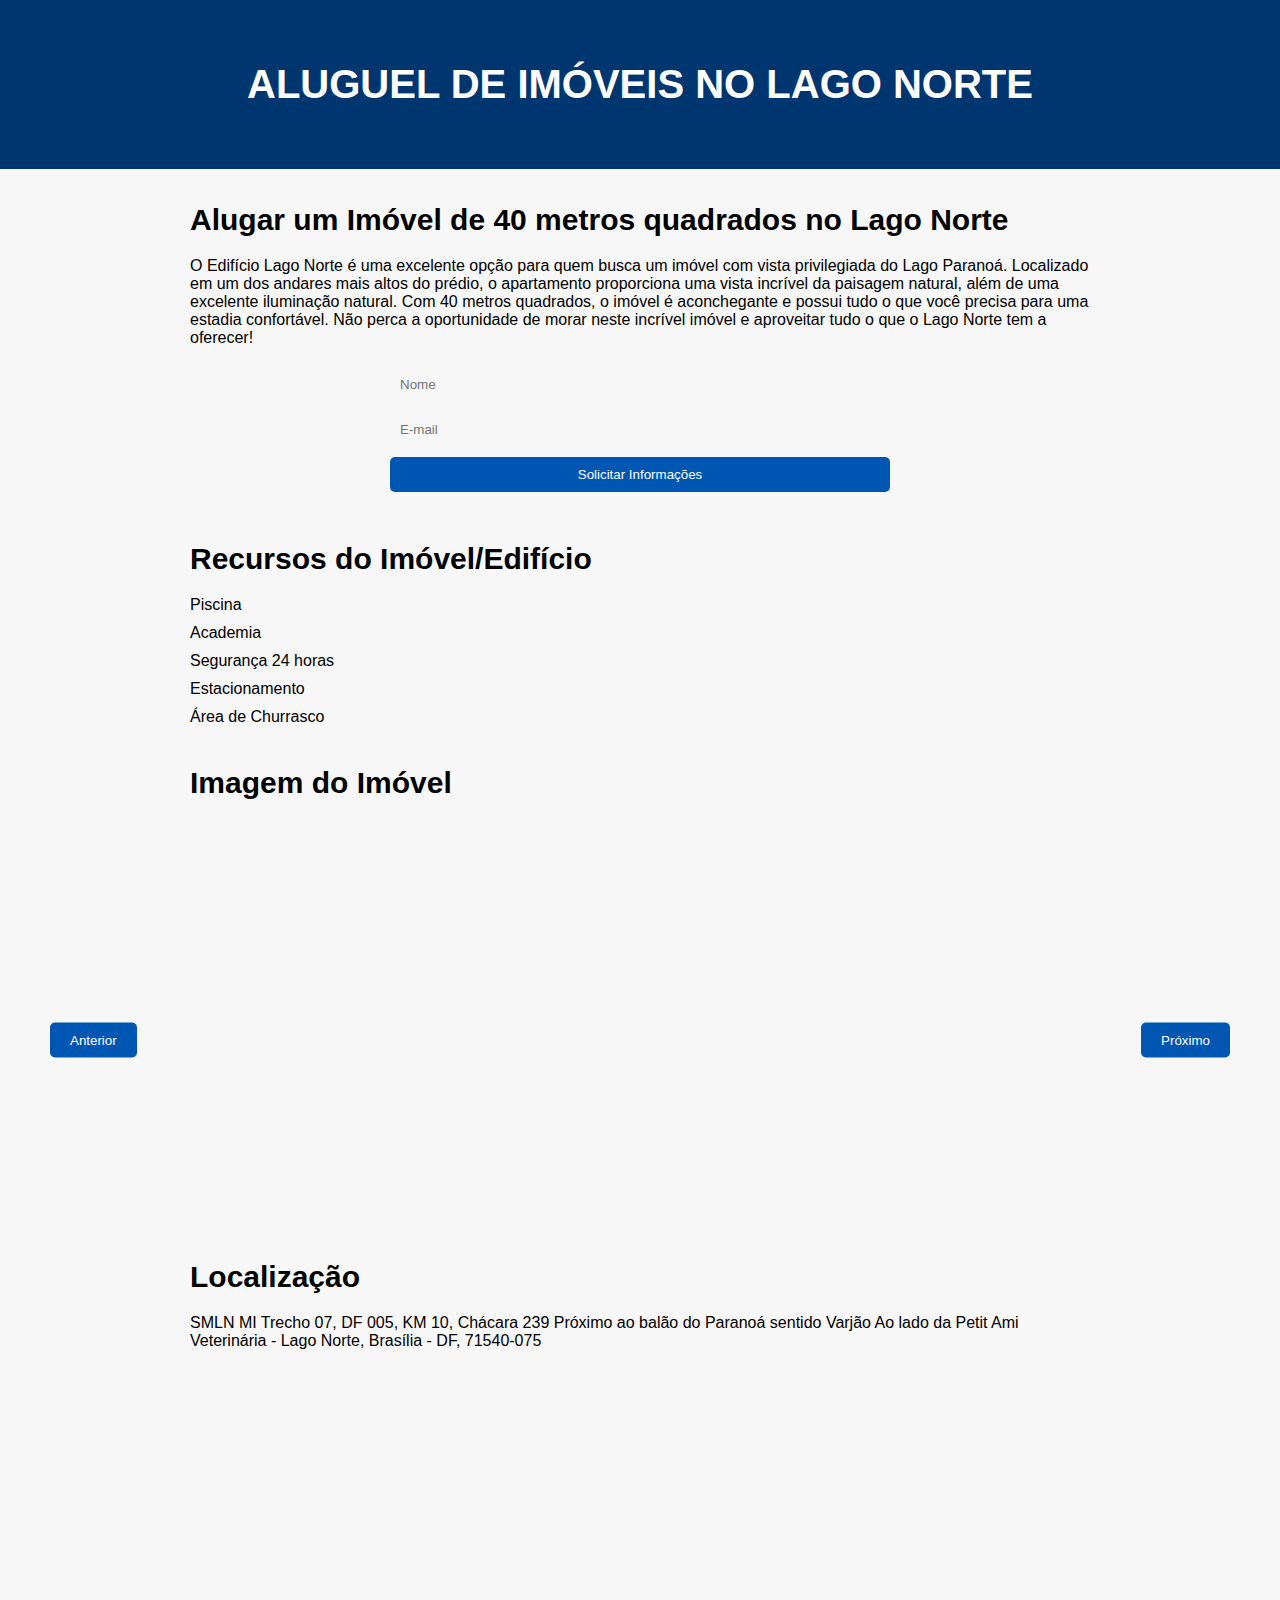
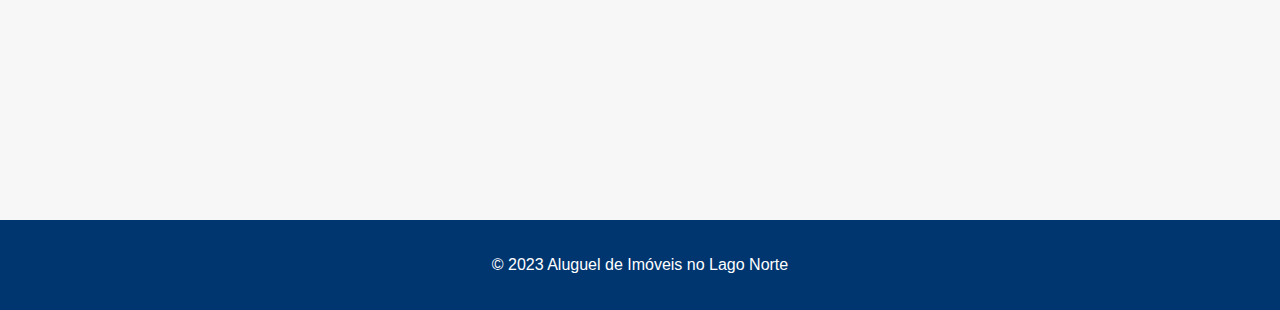
==== siteimovel/index2.html @ a3579d92 "Add" ====
<!DOCTYPE html>
<html>
  <head>
    <title>Landing Page</title>
    <meta charset="UTF-8">
    <meta name="viewport" content="width=device-width, initial-scale=1.0">
    <link rel="stylesheet" href="css/style.css">
  </head>
  <body>
    <header class="title">
      <h1>Aluguel de Imóveis no Lago Norte</h1>
    </header>
    
    <div class="page">
        <main>
            <section id="produto">
              <h2>Alugar um Imóvel de 40 metros quadrados no Lago Norte</h2>
              <p>
                O Edifício Lago Norte é uma excelente opção para quem busca um imóvel com vista privilegiada do Lago Paranoá. Localizado em um dos andares mais altos do prédio, o apartamento proporciona uma vista incrível da paisagem natural, além de uma excelente iluminação natural. Com 40 metros quadrados, o imóvel é aconchegante e possui tudo o que você precisa para uma estadia confortável. Não perca a oportunidade de morar neste incrível imóvel e aproveitar tudo o que o Lago Norte tem a oferecer!
              </p>
              <form>
                <input type="text" placeholder="Nome">
                <input type="email" placeholder="E-mail">
                <button type="submit">Solicitar Informações</button>
              </form>
            </section>
            
            <section id="recursos">
              <h2>Recursos do Imóvel/Edifício</h2>
              <ul>
                <li>Piscina</li>
                <li>Academia</li>
                <li>Segurança 24 horas</li>
                <li>Estacionamento</li>
                <li>Área de Churrasco</li>
              </ul>
            </section>
            
            <section id="imagem">
                <h2>Imagem do Imóvel</h2>
                <div id="slideshow">
                  <img src="img/Captura de tela 2023-05-19 200108.png" alt="Imagem 1">
                  <img src="img/Captura de tela 2023-05-19 201841.png" alt="Imagem 2">
                  <img src="img/Captura de tela 2023-05-19 201940.png" alt="Imagem 3">
                </div>
                
                <button id="prevBtn">Anterior</button>
                <button id="nextBtn">Próximo</button>
              </section>
            
            <section id="localizacao">
              <h2>Localização</h2>
              <p>
                SMLN MI Trecho 07, DF 005, KM 10, Chácara 239 Próximo ao balão do Paranoá sentido Varjão Ao lado da Petit Ami Veterinária - Lago Norte, Brasília - DF, 71540-075
              </p>
              <iframe src="https://www.google.com/maps/embed?pb=!1m18!1m12!1m3!1d3883.165555714577!2d-47.87707758522139!3d-15.739832389015378!2m3!1f0!2f0!3f0!3m2!1i1024!2i768!4f13.1!3m3!1m2!1s0x935a2ff0eeb81fc9%3A0x12ef8d99b43f65da!2sLago%20Norte%20-%20Bras%C3%ADlia%20-%20DF%2C%2071700-000!5e0!3m2!1spt-BR!2sbr!4v1622707329267!5m2!1spt-BR!2sbr" width="600" height="450" style="border:0;" allowfullscreen="" loading="lazy"></iframe>
            </section>
          </main>
          
          <footer>
            <p>© 2023 Aluguel de Imóveis no Lago Norte</p>
          </footer>
    </div>
    <script src="/script.js"></script>
    
  </body>
</html>
---- siteimovel/css/style.css ----
body {
    font-family: 'Lucida Sans', 'Lucida Sans Regular', 'Lucida Grande', 'Lucida Sans Unicode', Geneva, Verdana, sans-serif;
    background-color: #f7f7f7;
    margin: 0;
    overflow-wrap: break-word;
  }

  .page {
    height: 100vh important!;
  }
  
  header {
    background-color: #003670;
    color: #fff;
    padding: 35px;
  }
  
  header h1 {
    margin: center;
    font-size: 40px;
    text-align: center;
    text-transform: uppercase;
    cursor: default;
    position: relative;
  }

header h1::after{
    content: '';
    position: absolute;
    left: 0%;
    bottom: -5px;
    height: 4px;
    width: 100%;
    background-color: rgb(255, 255, 255);
    z-index: 50;
    transition: 0.3s;
    transition-timing-function: ease-in-out;
    transform: scaleX(0);
}

header h1:hover::after{
    transform: scaleX(1);
}
  
  form {
    display: flex;
    flex-direction: column;
    max-width: 500px;
    margin: 20px auto;
    border-radius: 15px;
    border-color: #003670;
  }
  
  input[type="text"],
  input[type="email"],
  button[type="submit"] {
    padding: 10px;
    margin-bottom: 10px;
    border: none;
    border-radius: 5px;
  }
  
  input[type="text"],
  input[type="email"] {
    background-color: #f7f7f7;
  }
  
  button[type="submit"] {
    background-color: #0056b3;
    color: #fff;
    cursor: pointer;
  }
  
  button[type="submit"]:hover {
    background-color: #003670;

  }
  
  main {             
    max-width: 900px;
    margin: 0 auto;
    padding: 10px;
  }
  
  section {
    margin-bottom: 40px;
  }
  
  h2 {
    font-size: 30px;
    margin-bottom: 20px;
  }
  
  ul {
    list-style: none;
    margin: 0;
    padding: 0;
  }
  
  li {
    margin-bottom: 10px;
  }
  
  iframe {
    width: 100%;
    height: 400px;
    border: none;
  }
  
  footer {
    background-color: #003670;
    color: #fff;
    text-align: center;
    padding: 20px;
  }
  
  #slideshow {
    position: relative;
    width: 100%;
    height: 400px;
    overflow: hidden;
  }
  
  #slideshow img {
    position: absolute;
    width: 100%;
    height: 100%;
    opacity: 0;
    transition: opacity 0.5s ease-in-out;
  }
  
  #prevBtn,
  #nextBtn {
    position: absolute;
    top: 1040px;
    transform: translateY(-50%);
    padding: 10px 20px;
    background-color: #0056b3;
    color: #fff;
    border: none;
    cursor: pointer;
    border-radius: 5px;
    font-family: 'Lucida Sans', 'Lucida Sans Regular', 'Lucida Grande', 'Lucida Sans Unicode', Geneva, Verdana, sans-serif;
  }
  
  #prevBtn {
    left: 50px;
  }
  
  #nextBtn {
    right: 50px;
  }
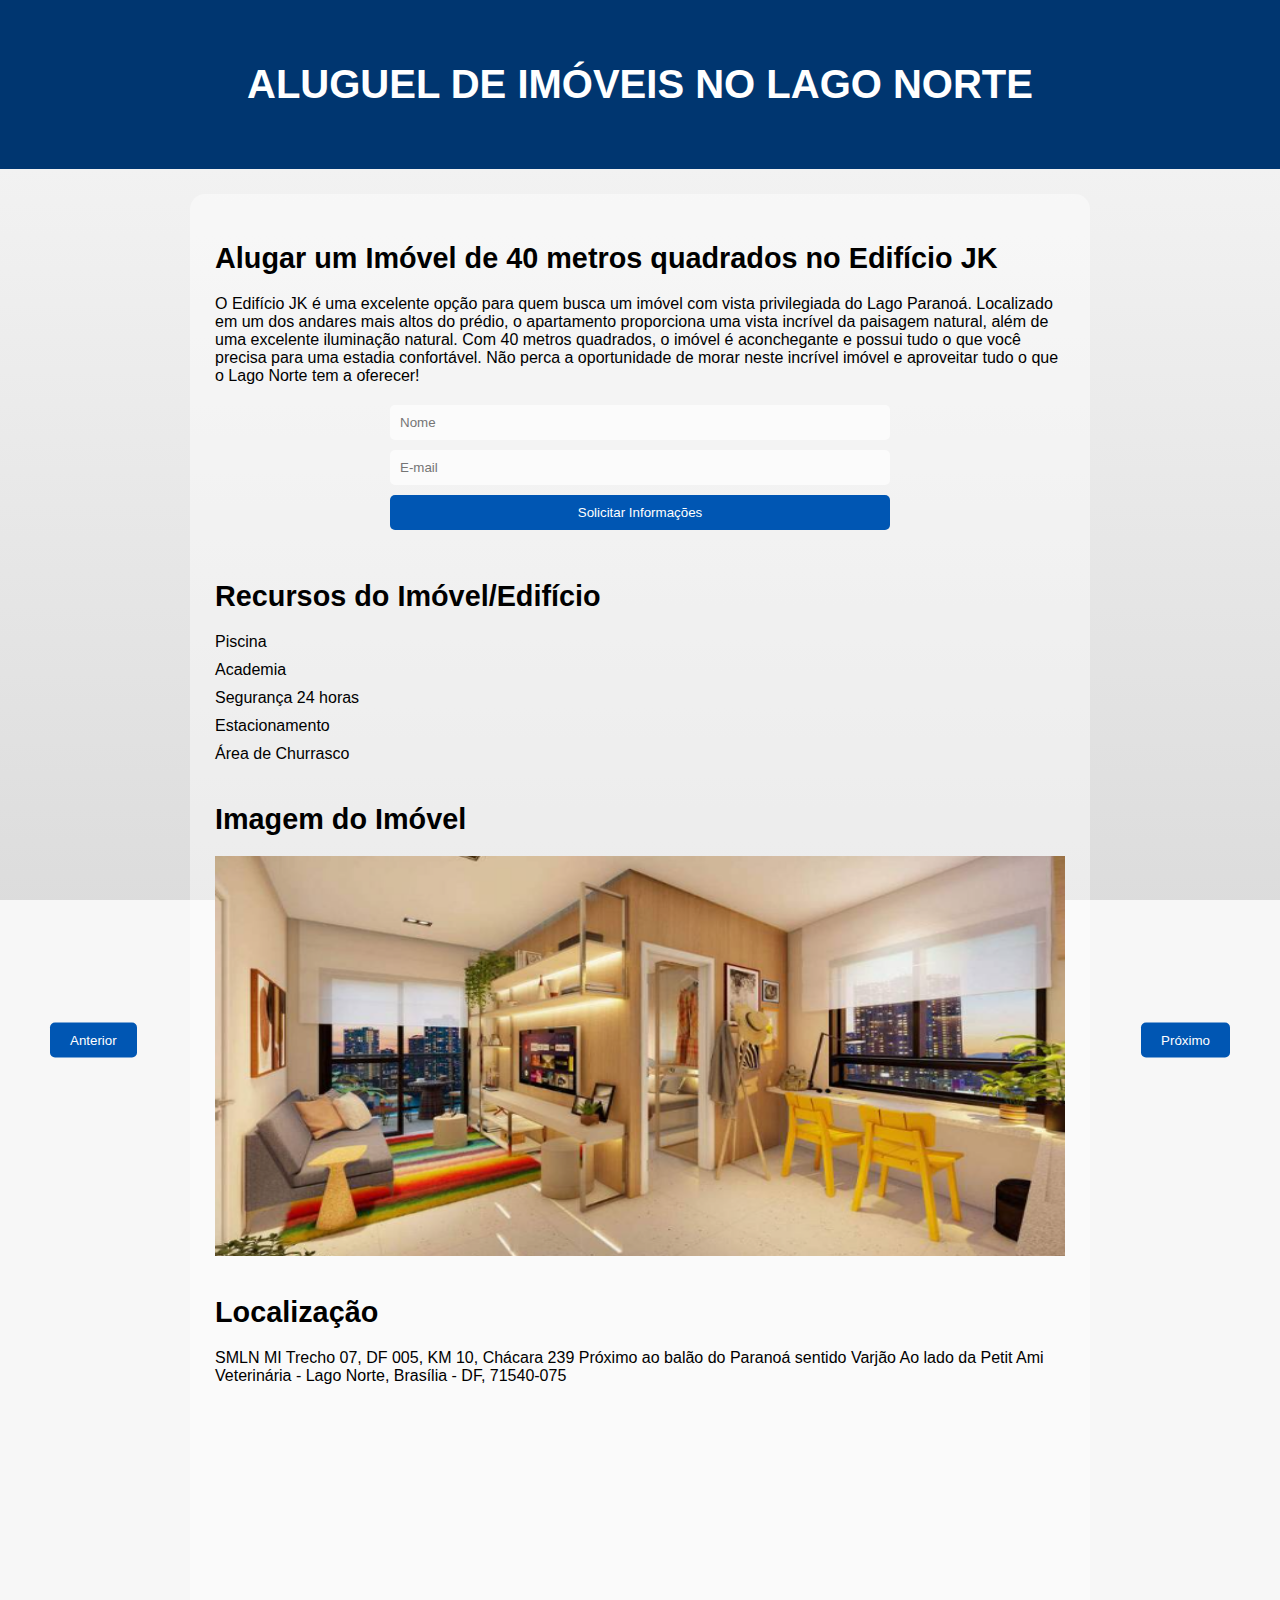
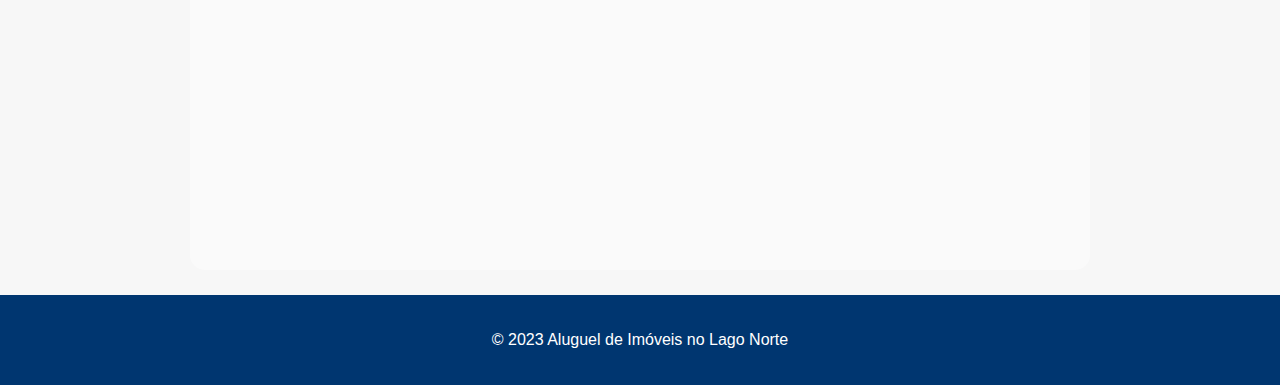
==== commit 2705fef5: "Correção" ====
--- a/siteimovel/index2.html
+++ b/siteimovel/index2.html
@@ -13,55 +13,82 @@
     
     <div class="page">
         <main>
-            <section id="produto">
-              <h2>Alugar um Imóvel de 40 metros quadrados no Lago Norte</h2>
-              <p>
-                O Edifício Lago Norte é uma excelente opção para quem busca um imóvel com vista privilegiada do Lago Paranoá. Localizado em um dos andares mais altos do prédio, o apartamento proporciona uma vista incrível da paisagem natural, além de uma excelente iluminação natural. Com 40 metros quadrados, o imóvel é aconchegante e possui tudo o que você precisa para uma estadia confortável. Não perca a oportunidade de morar neste incrível imóvel e aproveitar tudo o que o Lago Norte tem a oferecer!
-              </p>
-              <form>
-                <input type="text" placeholder="Nome">
-                <input type="email" placeholder="E-mail">
-                <button type="submit">Solicitar Informações</button>
-              </form>
-            </section>
-            
-            <section id="recursos">
-              <h2>Recursos do Imóvel/Edifício</h2>
-              <ul>
-                <li>Piscina</li>
-                <li>Academia</li>
-                <li>Segurança 24 horas</li>
-                <li>Estacionamento</li>
-                <li>Área de Churrasco</li>
-              </ul>
-            </section>
-            
-            <section id="imagem">
-                <h2>Imagem do Imóvel</h2>
-                <div id="slideshow">
-                  <img src="img/Captura de tela 2023-05-19 200108.png" alt="Imagem 1">
-                  <img src="img/Captura de tela 2023-05-19 201841.png" alt="Imagem 2">
-                  <img src="img/Captura de tela 2023-05-19 201940.png" alt="Imagem 3">
-                </div>
-                
-                <button id="prevBtn">Anterior</button>
-                <button id="nextBtn">Próximo</button>
+            <div class="box">
+
+              <section id="produto">
+
+                <h2>Alugar um Imóvel de 40 metros quadrados no Edifício JK</h2>
+
+                <p>
+                  O Edifício JK é uma excelente opção para quem busca um imóvel com vista privilegiada do Lago Paranoá. Localizado em um dos andares mais altos do prédio, o apartamento proporciona uma vista incrível da paisagem natural, além de uma excelente iluminação natural. Com 40 metros quadrados, o imóvel é aconchegante e possui tudo o que você precisa para uma estadia confortável. Não perca a oportunidade de morar neste incrível imóvel e aproveitar tudo o que o Lago Norte tem a oferecer!
+                </p>
+
+                <form>
+
+                  <input type="text" placeholder="Nome">
+                  <input type="email" placeholder="E-mail">
+                  <button type="submit">Solicitar Informações</button>
+
+                </form>
+
               </section>
-            
-            <section id="localizacao">
-              <h2>Localização</h2>
-              <p>
-                SMLN MI Trecho 07, DF 005, KM 10, Chácara 239 Próximo ao balão do Paranoá sentido Varjão Ao lado da Petit Ami Veterinária - Lago Norte, Brasília - DF, 71540-075
-              </p>
-              <iframe src="https://www.google.com/maps/embed?pb=!1m18!1m12!1m3!1d3883.165555714577!2d-47.87707758522139!3d-15.739832389015378!2m3!1f0!2f0!3f0!3m2!1i1024!2i768!4f13.1!3m3!1m2!1s0x935a2ff0eeb81fc9%3A0x12ef8d99b43f65da!2sLago%20Norte%20-%20Bras%C3%ADlia%20-%20DF%2C%2071700-000!5e0!3m2!1spt-BR!2sbr!4v1622707329267!5m2!1spt-BR!2sbr" width="600" height="450" style="border:0;" allowfullscreen="" loading="lazy"></iframe>
-            </section>
-          </main>
+              
+              <section id="recursos">
+
+                <h2>Recursos do Imóvel/Edifício</h2>
+                <ul>
+
+                  <li>Piscina</li>
+                  <li>Academia</li>
+                  <li>Segurança 24 horas</li>
+                  <li>Estacionamento</li>
+                  <li>Área de Churrasco</li>
+
+                </ul>
+
+              </section>
+              
+              <section id="imagem">
+
+                  <h2>Imagem do Imóvel</h2>
+
+                  <div id="slideshow">
+
+                    <img src="img/Captura de tela 2023-05-19 200108.png" alt="Imagem 1">
+                    <img src="img/Captura de tela 2023-05-19 201841.png" alt="Imagem 2">
+                    <img src="img/Captura de tela 2023-05-19 201940.png" alt="Imagem 3">
+
+                  </div>
+                  
+                  <button id="prevBtn">Anterior</button>
+                  <button id="nextBtn">Próximo</button>
+
+                </section>
+              
+              <section id="localizacao">
+
+                <h2>Localização</h2>
+
+                <p>
+                  SMLN MI Trecho 07, DF 005, KM 10, Chácara 239 Próximo ao balão do Paranoá sentido Varjão Ao lado da Petit Ami Veterinária - Lago Norte, Brasília - DF, 71540-075
+                </p>
+
+                <iframe src="https://www.google.com/maps/embed?pb=!1m18!1m12!1m3!1d3883.165555714577!2d-47.87707758522139!3d-15.739832389015378!2m3!1f0!2f0!3f0!3m2!1i1024!2i768!4f13.1!3m3!1m2!1s0x935a2ff0eeb81fc9%3A0x12ef8d99b43f65da!2sLago%20Norte%20-%20Bras%C3%ADlia%20-%20DF%2C%2071700-000!5e0!3m2!1spt-BR!2sbr!4v1622707329267!5m2!1spt-BR!2sbr" width="600" height="450" style="border:0;" allowfullscreen="" loading="lazy"></iframe>
+              
+              </section>
+
+            </main>
+
+            </div>
           
           <footer>
+
             <p>© 2023 Aluguel de Imóveis no Lago Norte</p>
+
           </footer>
+
     </div>
-    <script src="/script.js"></script>
+    <script src="script.js"></script>
     
   </body>
 </html>
--- a/siteimovel/css/style.css
+++ b/siteimovel/css/style.css
@@ -1,152 +1,170 @@
 body {
-    font-family: 'Lucida Sans', 'Lucida Sans Regular', 'Lucida Grande', 'Lucida Sans Unicode', Geneva, Verdana, sans-serif;
-    background-color: #f7f7f7;
-    margin: 0;
-    overflow-wrap: break-word;
-  }
+  font-family: 'Lucida Sans', 'Lucida Sans Regular', 'Lucida Grande', 'Lucida Sans Unicode', Geneva, Verdana, sans-serif;
+  background-color: #f7f7f7;
+  margin: 0;
+  overflow-wrap: break-word;
+  user-select: none;
+  background-image:linear-gradient(to bottom, rgba(185, 185, 185, 0), rgba(185, 185, 185, 0.432)),url("../img/Capa.png");
+  background-position: 50% 50%;
+  background-repeat: no-repeat;
+  background-attachment: fixed;
+  background-size: cover;
+  -webkit-background-size: cover;
+}
 
-  .page {
-    height: 100vh important!;
-  }
+.page {
+  height: 100vh important!;
+}
   
-  header {
-    background-color: #003670;
-    color: #fff;
-    padding: 35px;
-  }
+header {
+  background-color: #003670;
+  color: #fff;
+  padding: 35px;
+}
   
-  header h1 {
-    margin: center;
-    font-size: 40px;
-    text-align: center;
-    text-transform: uppercase;
-    cursor: default;
-    position: relative;
-  }
+header h1 {
+  margin: center;
+  font-size: 40px;
+  text-align: center;
+  text-transform: uppercase;
+  cursor: default;
+  position: relative;
+}
 
 header h1::after{
-    content: '';
-    position: absolute;
-    left: 0%;
-    bottom: -5px;
-    height: 4px;
-    width: 100%;
-    background-color: rgb(255, 255, 255);
-    z-index: 50;
-    transition: 0.3s;
-    transition-timing-function: ease-in-out;
-    transform: scaleX(0);
+  content: '';
+  position: absolute;
+  left: 0%;
+  bottom: -5px;
+  height: 4px;
+  width: 100%;
+  background-color: rgb(255, 255, 255);
+  z-index: 50;
+  transition: 0.3s;
+  transition-timing-function: ease-in-out;
+  transform: scaleX(0);
 }
 
 header h1:hover::after{
-    transform: scaleX(1);
+  transform: scaleX(1);
+}
+
+.box{
+  margin-top: 15px;
+  margin-bottom: 15px;
+  background-color: rgba(255, 255, 255, 0.445);
+  padding-left: 25px;
+  padding-top: 25px;
+  padding-bottom: 25px;
+  padding-right: 25px;
+  border-radius: 15px;
 }
   
-  form {
-    display: flex;
-    flex-direction: column;
-    max-width: 500px;
-    margin: 20px auto;
-    border-radius: 15px;
-    border-color: #003670;
-  }
+form {
+  display: flex;
+  flex-direction: column;
+  max-width: 500px;
+  margin: 20px auto;
+  border-radius: 15px;
+  border-color: #003670;
+}
   
-  input[type="text"],
-  input[type="email"],
-  button[type="submit"] {
-    padding: 10px;
-    margin-bottom: 10px;
-    border: none;
-    border-radius: 5px;
-  }
+input[type="text"],
+input[type="email"],
+button[type="submit"] {
+  padding: 10px;
+  margin-bottom: 10px;
+  border: none;
+  border-radius: 5px;
+}
   
-  input[type="text"],
-  input[type="email"] {
-    background-color: #f7f7f7;
-  }
+input[type="text"],
+input[type="email"] {
+  background-color: rgba(255, 255, 255, 0.658);
+}
   
-  button[type="submit"] {
-    background-color: #0056b3;
-    color: #fff;
-    cursor: pointer;
-  }
+button[type="submit"] {
+  background-color: #0056b3;
+  color: #fff;
+  cursor: pointer;
+}
   
-  button[type="submit"]:hover {
-    background-color: #003670;
+button[type="submit"]:hover {
+  background-color: #003670;
 
-  }
+}
   
-  main {             
-    max-width: 900px;
-    margin: 0 auto;
-    padding: 10px;
-  }
+main {             
+  max-width: 900px;
+  margin: 0 auto;
+  padding: 10px;
+}
   
-  section {
-    margin-bottom: 40px;
-  }
+section {
+  margin-bottom: 40px;
+}
   
-  h2 {
-    font-size: 30px;
-    margin-bottom: 20px;
-  }
+h2 {
+  font-size: 1.8em;
+  margin-bottom: 20px;
+}
   
-  ul {
-    list-style: none;
-    margin: 0;
-    padding: 0;
-  }
+ul {
+  list-style: none;
+  margin: 0;
+  padding: 0;
+}
   
-  li {
-    margin-bottom: 10px;
-  }
+li {
+  margin-bottom: 10px;
+}
   
-  iframe {
-    width: 100%;
-    height: 400px;
-    border: none;
-  }
+iframe {
+  width: 100%;
+  height: 400px;
+  border: none;
+}
   
-  footer {
-    background-color: #003670;
-    color: #fff;
-    text-align: center;
-    padding: 20px;
-  }
+footer {
+  background-color: #003670;
+  color: #fff;
+  text-align: center;
+  padding: 20px;
+}
   
-  #slideshow {
-    position: relative;
-    width: 100%;
-    height: 400px;
-    overflow: hidden;
-  }
+#slideshow {
+  position: relative;
+  width: 100%;
+  height: 400px;
+  overflow: hidden;
+}
   
-  #slideshow img {
-    position: absolute;
-    width: 100%;
-    height: 100%;
-    opacity: 0;
-    transition: opacity 0.5s ease-in-out;
-  }
+#slideshow img {
+  position: absolute;
+  width: 100%;
+  height: 100%;
+  opacity: 0;
+  transition: opacity 0.5s ease-in-out;
+}
   
-  #prevBtn,
-  #nextBtn {
-    position: absolute;
-    top: 1040px;
-    transform: translateY(-50%);
-    padding: 10px 20px;
-    background-color: #0056b3;
-    color: #fff;
-    border: none;
-    cursor: pointer;
-    border-radius: 5px;
-    font-family: 'Lucida Sans', 'Lucida Sans Regular', 'Lucida Grande', 'Lucida Sans Unicode', Geneva, Verdana, sans-serif;
-  }
+#prevBtn,
+#nextBtn {
+  position: absolute;
+  top: 1040px;
+  transform: translateY(-50%);
+  padding: 10px 20px;
+  background-color: #0056b3;
+  color: #fff;
+  border: none;
+  cursor: pointer;
+  border-radius: 5px;
+  font-family: 'Lucida Sans', 'Lucida Sans Regular', 'Lucida Grande', 'Lucida Sans Unicode', Geneva, Verdana, sans-serif;
+}
   
-  #prevBtn {
-    left: 50px;
-  }
+#prevBtn {
+  left: 50px;
+}
   
-  #nextBtn {
-    right: 50px;
-  }+#nextBtn {
+  right: 50px;
+}